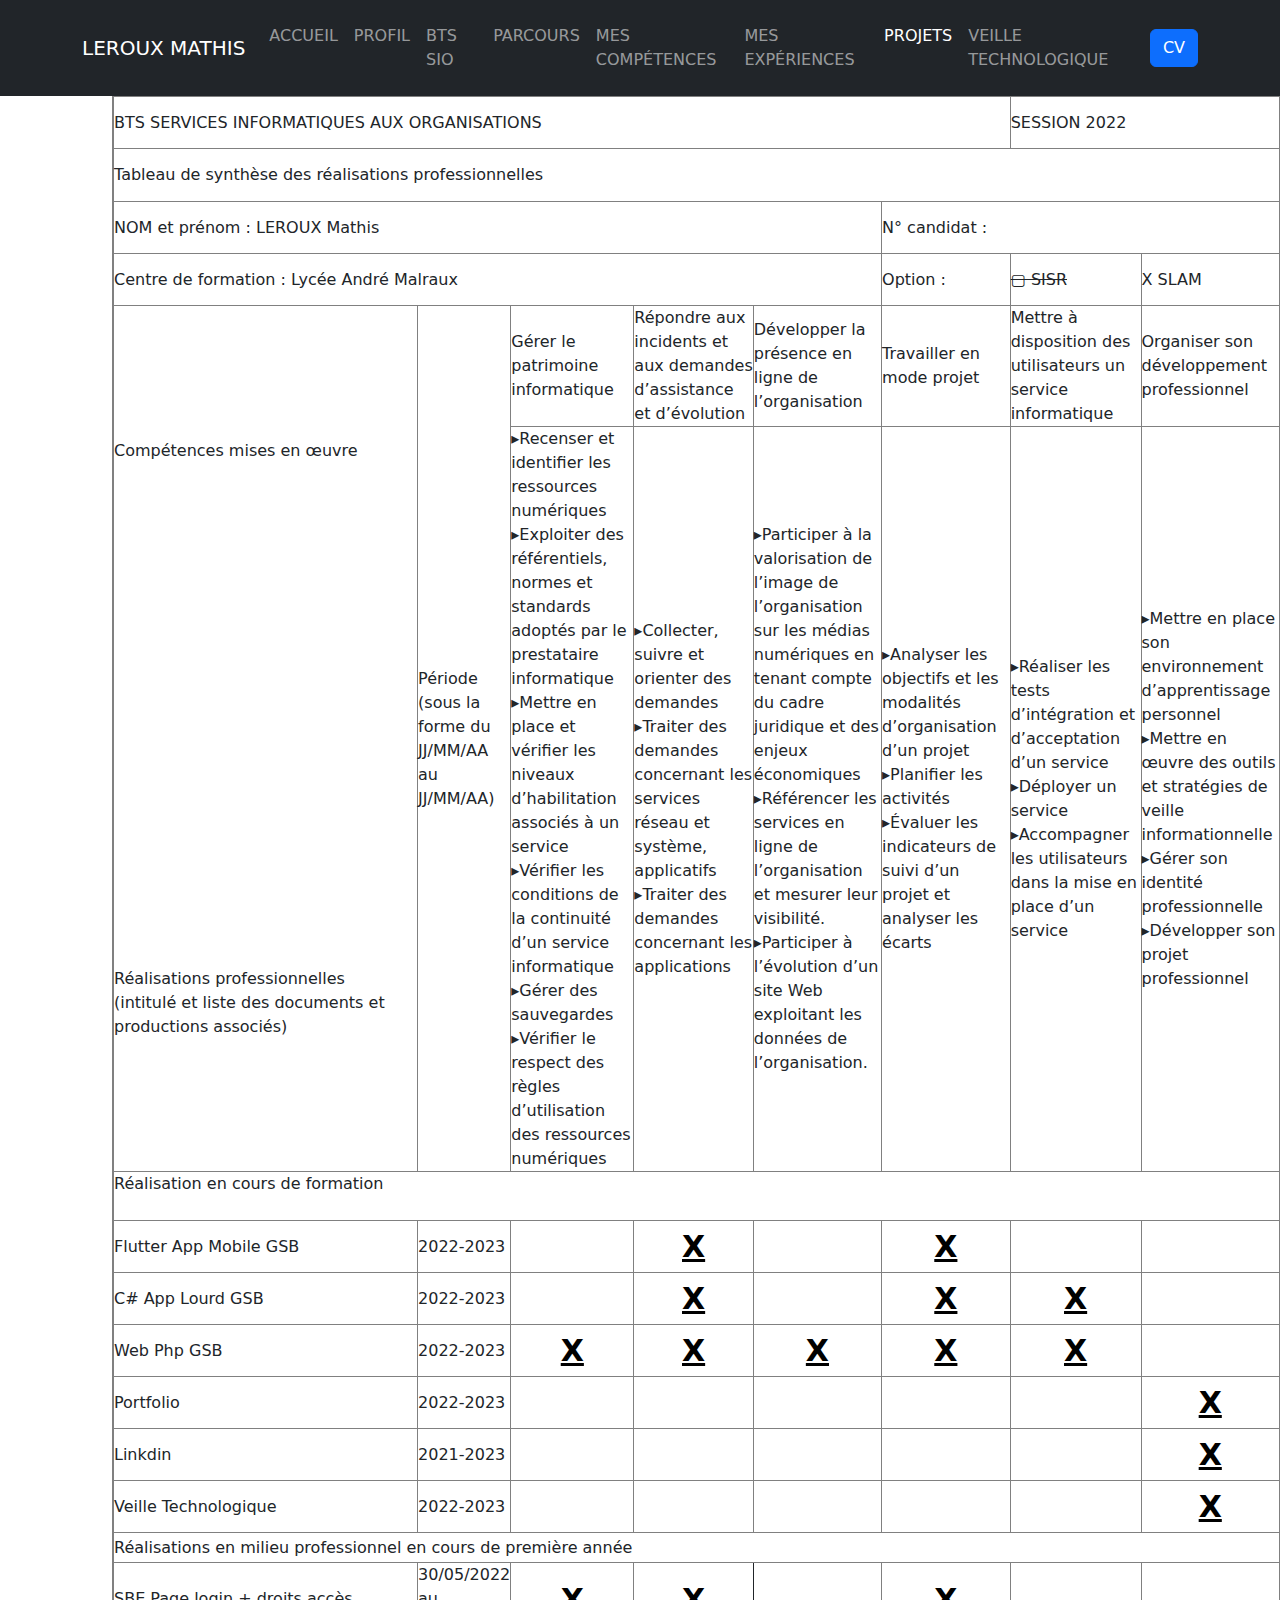
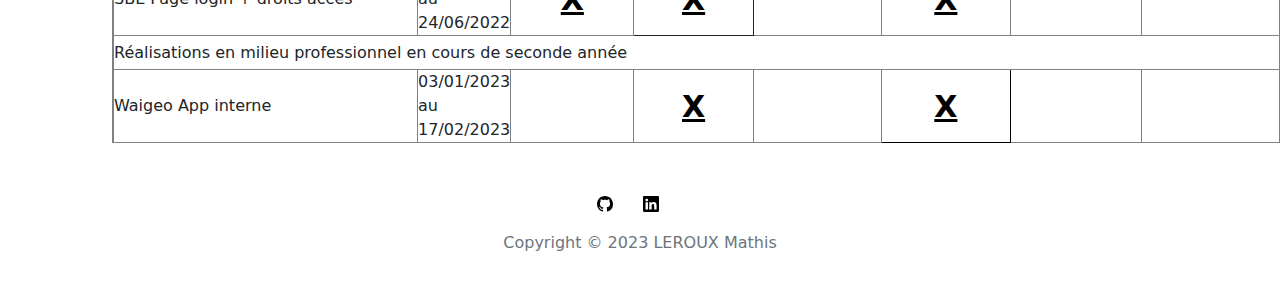
==== tableau.html @ 8e81bbc8 "up" ====
<!DOCTYPE html>
<html lang="en">

<head>
    <meta charset="utf-8">
    <meta name="viewport" content="width=device-width, initial-scale=1.0, shrink-to-fit=no">
    <title>PortfolioMathis</title>
    <link rel="stylesheet" href="assets/bootstrap/css/bootstrap.min.css">
    <link rel="stylesheet" href="https://fonts.googleapis.com/css?family=Actor">
    <link rel="stylesheet" href="https://fonts.googleapis.com/css?family=Roboto&amp;display=swap">
    <link rel="stylesheet" href="assets/css/Competences-Grid---3-Columns---Hover-Effect-Pop---Icons.css">
    <link rel="stylesheet" href="assets/css/Navbar-Right-Links-Dark-icons.css">
    <link rel="stylesheet" href="assets/css/Profile-Card.css">
    <link rel="stylesheet" href="assets/css/timeline_12073_SaraSantos-1.css">
    <link rel="stylesheet" href="assets/css/timeline_12073_SaraSantos.css">
</head>

<body>
    <nav class="navbar navbar-dark navbar-expand-md bg-dark py-3">
        <div class="container"><a class="navbar-brand d-flex align-items-center" href="#"><span>LEROUX MATHIS</span></a><button data-bs-toggle="collapse" class="navbar-toggler" data-bs-target="#navcol-5"><span class="visually-hidden">Toggle navigation</span><span class="navbar-toggler-icon"></span></button>
            <div class="collapse navbar-collapse" id="navcol-5">
                <ul class="navbar-nav ms-auto">
                    <li class="nav-item"><a class="nav-link" href="index.html">ACCUEIL</a></li>
                    <li class="nav-item"><a class="nav-link" href="profil.html">PROFIL</a></li>
                    <li class="nav-item"><a class="nav-link" href="btssio.html">BTS SIO</a></li>
                    <li class="nav-item"><a class="nav-link" href="parcours.html">PARCOURS</a></li>
                    <li class="nav-item"><a class="nav-link" href="competences.html">MES COMPÉTENCES</a></li>
                    <li class="nav-item"><a class="nav-link" href="experiences.html">MES EXPÉRIENCES</a></li>
                    <li class="nav-item"><a class="nav-link active" href="projet.html">PROJETS</a></li>
                    <li class="nav-item"><a class="nav-link" href="veilleTechn.html">VEILLE TECHNOLOGIQUE</a></li>
                </ul><a class="btn btn-primary ms-md-2" role="button" href="cvMathisLeroux.pdf">CV</a>
            </div>
        </div>
    </nav>
    <div class="ritz grid-container" dir="ltr" style="margin-left: 112px;">
        <table class="waffle" cellspacing="0" cellpadding="0">
            <thead>
                <tr>
                    <th class="row-header freezebar-origin-ltr"></th>
                    <th id="1086245762C0" style="width: 563px;" class="column-headers-background"></th>
                    <th id="1086245762C1" style="width: 86px;" class="column-headers-background"></th>
                    <th id="1086245762C2" style="width: 148px;" class="column-headers-background"></th>
                    <th id="1086245762C3" style="width: 148px;" class="column-headers-background"></th>
                    <th id="1086245762C4" style="width: 148px;" class="column-headers-background"></th>
                    <th id="1086245762C5" style="width: 148px;" class="column-headers-background"></th>
                    <th id="1086245762C6" style="width: 148px;" class="column-headers-background"></th>
                    <th id="1086245762C7" style="width: 148px;" class="column-headers-background"></th>
                </tr>
            </thead>
            <tbody style="border-width: 1px;border-style: solid;">
                <tr style="height: 52px;">
                    <td id="1086245762R0" style="height: 52px;" class="row-headers-background"></td>
                    <td class="s0" colspan="6" style="border-width: 1px;border-style: solid;">BTS SERVICES INFORMATIQUES AUX ORGANISATIONS</td>
                    <td class="s0" colspan="2" style="border-width: 1px;border-style: solid;">SESSION 2022</td>
                </tr>
                <tr style="height: 53px;">
                    <td id="1086245762R1" style="height: 53px;" class="row-headers-background"></td>
                    <td class="s1" colspan="8" style="border-width: 1px;border-style: solid;">Tableau de synthèse des réalisations professionnelles </td>
                </tr>
                <tr style="height: 52px;">
                    <td id="1086245762R2" style="height: 52px;" class="row-headers-background"></td>
                    <td class="s2" dir="ltr" colspan="5" style="border-width: 1px;border-style: solid;">NOM et prénom : LEROUX Mathis</td>
                    <td class="s2" colspan="3" style="border-width: 1px;border-style: solid;">N° candidat : </td>
                </tr>
                <tr style="height: 52px;">
                    <td id="1086245762R3" style="height: 52px;" class="row-headers-background"></td>
                    <td class="s3" dir="ltr" colspan="5" style="border-width: 1px;border-style: solid;">Centre de formation : Lycée André Malraux</td>
                    <td class="s4" style="border-width: 1px;border-style: solid;">Option :</td>
                    <td class="s5" dir="ltr" style="border-width: 1px;border-style: solid;text-decoration: line-through;">▢ SISR</td>
                    <td class="s6" dir="ltr" style="border-width: 1px;border-style: solid;">X SLAM</td>
                </tr>
                <tr style="height: 119px;">
                    <td id="1086245762R4" style="height: 119px;" class="row-headers-background"></td>
                    <td class="s7" rowspan="2" style="border-width: 1px;border-style: solid;">Compétences mises en œuvre<br><br><br><br><br><br><br><br><br><br><br><br><br><br><br><br><br><br><br><br><br><br>Réalisations professionnelles<br>(intitulé et liste des documents et productions associés)</td>
                    <td class="s8" rowspan="2" style="border-width: 1px;border-style: solid;">Période (sous la forme du JJ/MM/AA au JJ/MM/AA)</td>
                    <td class="s9" style="border-width: 1px;border-style: solid;">Gérer le patrimoine informatique</td>
                    <td class="s9" style="border-width: 1px;border-style: solid;">Répondre aux incidents et aux demandes d’assistance et d’évolution</td>
                    <td class="s9" style="border-width: 1px;border-style: solid;">Développer la présence en ligne de l’organisation</td>
                    <td class="s9" style="border-width: 1px;border-style: solid;">Travailler en mode projet</td>
                    <td class="s9" style="border-width: 1px;border-style: solid;">Mettre à disposition des utilisateurs un service informatique</td>
                    <td class="s10" style="border-width: 1px;border-style: solid;">Organiser son développement professionnel</td>
                </tr>
                <tr style="height: 432px;">
                    <td id="1086245762R5" style="height: 432px;" class="row-headers-background"></td>
                    <td class="s11" style="border-width: 1px;border-style: solid;">▸Recenser et identifier les ressources numériques <br>▸Exploiter des référentiels, normes et standards adoptés par le prestataire informatique<br>▸Mettre en place et vérifier les niveaux d’habilitation associés à un service<br>▸Vérifier les conditions de la continuité d’un service informatique<br>▸Gérer des sauvegardes<br>▸Vérifier le respect des règles d’utilisation des ressources numériques</td>
                    <td class="s11" style="border-width: 1px;border-style: solid;">▸Collecter, suivre et orienter des demandes <br>▸Traiter des demandes concernant les services réseau et système, applicatifs<br>▸Traiter des demandes concernant les applications</td>
                    <td class="s11" style="border-width: 1px;border-style: solid;">▸Participer à la valorisation de l’image de l’organisation sur les médias numériques en tenant compte du cadre juridique et des enjeux économiques<br>▸Référencer les services en ligne de l’organisation et mesurer leur visibilité.<br>▸Participer à l’évolution d’un site Web exploitant les données de l’organisation.</td>
                    <td class="s11" style="border-width: 1px;border-style: solid;">▸Analyser les objectifs et les modalités d’organisation d’un projet<br>▸Planifier les activités<br>▸Évaluer les indicateurs de suivi d’un projet et analyser les écarts</td>
                    <td class="s11" style="border-width: 1px;border-style: solid;">▸Réaliser les tests d’intégration et d’acceptation d’un service<br>▸Déployer un service<br>▸Accompagner les utilisateurs dans la mise en place d’un service</td>
                    <td class="s12" style="border-width: 1px;border-style: solid;">▸Mettre en place son environnement d’apprentissage personnel<br>▸Mettre en œuvre des outils et stratégies de veille informationnelle<br>▸Gérer son identité professionnelle<br>▸Développer son projet professionnel</td>
                </tr>
                <tr style="height: 39px;">
                    <td id="1086245762R6" style="height: 39px;" class="row-headers-background"></td>
                    <td class="s13" colspan="8" style="border-width: 1px;border-style: solid;">Réalisation en cours de formation<br><br></td>
                </tr>
                <tr style="height: 52px;">
                    <td id="1086245762R7" style="height: 52px;" class="row-headers-background"></td>
                    <td class="s14" dir="ltr" style="border-width: 1px;border-style: solid;">Flutter App Mobile GSB</td>
                    <td class="s15" dir="ltr" style="border-width: 1px;border-style: solid;">2022-2023</td>
                    <td class="s16" style="border-width: 1px;border-style: solid;"></td>
                    <td class="s17" dir="ltr" style="text-align: center;font-weight: bold;font-size: 30px;border-width: 1px;border-style: solid;"><a href="https://trello.com/b/tzz0GpuG/suivi-gsb" style="border-color: var(--bs-black);color: var(--bs-black);">X</a></td>
                    <td class="s18" style="border-width: 1px;border-style: solid;"></td>
                    <td class="s17" dir="ltr" style="font-size: 30px;text-align: center;font-weight: bold;border-width: 1px;border-style: solid;"><a href="https://trello.com/b/tzz0GpuG/suivi-gsb" style="border-color: var(--bs-black);color: var(--bs-black);">X</a></td>
                    <td class="s17" dir="ltr" style="font-size: 30px;text-align: center;font-weight: bold;border-width: 1px;border-style: solid;"></td>
                    <td class="s19" style="border-width: 1px;border-style: solid;"></td>
                </tr>
                <tr style="height: 52px;border-width: 1px;border-style: solid;">
                    <td id="1086245762R8" style="height: 52px;border-width: 1px;border-style: solid;" class="row-headers-background"></td>
                    <td class="s14" dir="ltr" style="border-width: 1px;border-style: solid;">C# App Lourd GSB</td>
                    <td class="s15" dir="ltr" style="border-width: 1px;border-style: solid;">2022-2023</td>
                    <td class="s18" style="border-width: 1px;border-style: solid;"></td>
                    <td class="s17" dir="ltr" style="font-size: 30px;text-align: center;font-weight: bold;border-width: 1px;border-style: solid;"><a href="https://trello.com/b/tzz0GpuG/suivi-gsb" style="border-color: var(--bs-black);color: var(--bs-black);">X</a></td>
                    <td class="s18" style="border-width: 1px;border-style: solid;"></td>
                    <td class="s17" dir="ltr" style="font-size: 30px;text-align: center;font-weight: bold;border-width: 1px;border-style: solid;"><a href="https://trello.com/b/tzz0GpuG/suivi-gsb" style="border-color: var(--bs-black);color: var(--bs-black);">X</a></td>
                    <td class="s17" dir="ltr" style="font-size: 30px;text-align: center;font-weight: bold;border-width: 1px;border-style: solid;"><a href="#" style="border-color: var(--bs-black);color: var(--bs-black);">X</a></td>
                    <td class="s19" style="border-width: 1px;border-style: solid;"></td>
                </tr>
                <tr style="height: 52px;border-width: 1px;border-style: solid;">
                    <td id="1086245762R9" style="height: 52px;border-width: 1px;border-style: solid;" class="row-headers-background"></td>
                    <td class="s14" dir="ltr" style="border-width: 1px;border-style: solid;">Web Php GSB</td>
                    <td class="s15" dir="ltr" style="border-width: 1px;border-style: solid;">2022-2023</td>
                    <td class="s20" dir="ltr" style="text-align: center;font-weight: bold;font-size: 30px;border-width: 1px;border-style: solid;"><a href="phpWebGsb.html" style="border-color: var(--bs-black);color: var(--bs-black);">X</a></td>
                    <td class="s17" dir="ltr" style="font-size: 30px;text-align: center;font-weight: bold;border-width: 1px;border-style: solid;"><a href="#" style="border-color: var(--bs-black);color: var(--bs-black);">X</a></td>
                    <td class="s17" dir="ltr" style="font-size: 30px;text-align: center;font-weight: bold;border-width: 1px;border-style: solid;"><a href="#" style="border-color: var(--bs-black);color: var(--bs-black);">X</a></td>
                    <td class="s17" dir="ltr" style="font-size: 30px;text-align: center;font-weight: bold;border-width: 1px;border-style: solid;"><a href="#" style="border-color: var(--bs-black);color: var(--bs-black);">X</a></td>
                    <td class="s17" dir="ltr" style="font-size: 30px;text-align: center;font-weight: bold;border-width: 1px;border-style: solid;"><a href="#" style="border-color: var(--bs-black);color: var(--bs-black);">X</a></td>
                    <td class="s19" style="border-width: 1px;border-style: solid;"></td>
                </tr>
                <tr style="height: 52px;border-width: 1px;border-style: solid;">
                    <td id="1086245762R10" style="height: 52px;border-width: 1px;border-style: solid;" class="row-headers-background"></td>
                    <td class="s14" dir="ltr" style="border-width: 1px;border-style: solid;">Portfolio</td>
                    <td class="s15" dir="ltr" style="border-width: 1px;border-style: solid;">2022-2023</td>
                    <td class="s18" style="border-width: 1px;border-style: solid;"></td>
                    <td class="s18" dir="ltr" style="border-width: 1px;border-style: solid;"></td>
                    <td class="s18" style="border-width: 1px;border-style: solid;"></td>
                    <td class="s18" style="border-width: 1px;border-style: solid;"></td>
                    <td class="s18" style="border-width: 1px;border-style: solid;"></td>
                    <td class="s21" dir="ltr" style="font-size: 30px;text-align: center;font-weight: bold;border-width: 1px;border-style: solid;"><a href="#" style="border-color: var(--bs-black);color: var(--bs-black);">X</a></td>
                </tr>
                <tr style="height: 52px;border-width: 1px;border-style: solid;">
                    <td id="1086245762R11" style="height: 52px;border-width: 1px;border-style: solid;" class="row-headers-background"></td>
                    <td class="s14" dir="ltr" style="border-width: 1px;border-style: solid;">Linkdin</td>
                    <td class="s15" dir="ltr" style="border-width: 1px;border-style: solid;">2021-2023</td>
                    <td class="s18" style="border-width: 1px;border-style: solid;"></td>
                    <td class="s18" style="border-width: 1px;border-style: solid;"></td>
                    <td class="s18" style="border-width: 1px;border-style: solid;"></td>
                    <td class="s18" style="border-width: 1px;border-style: solid;"></td>
                    <td class="s18" style="border-width: 1px;border-style: solid;"></td>
                    <td class="s21" dir="ltr" style="font-size: 30px;text-align: center;font-weight: bold;border-width: 1px;border-style: solid;"><a href="https://www.linkedin.com/in/mathis-leroux/" style="border-color: var(--bs-black);color: var(--bs-black);">X</a></td>
                </tr>
                <tr style="height: 52px;border-width: 1px;border-style: solid;">
                    <td id="1086245762R13" style="height: 52px;border-width: 1px;border-style: solid;" class="row-headers-background"></td>
                    <td class="s14" dir="ltr" style="border-width: 1px;border-style: solid;">Veille Technologique</td>
                    <td class="s15" dir="ltr" style="border-width: 1px;border-style: solid;">2022-2023</td>
                    <td class="s18" style="border-width: 1px;border-style: solid;"></td>
                    <td class="s18" style="border-width: 1px;border-style: solid;"></td>
                    <td class="s18" style="border-width: 1px;border-style: solid;"></td>
                    <td class="s18" style="border-width: 1px;border-style: solid;"></td>
                    <td class="s18" style="border-width: 1px;border-style: solid;"></td>
                    <td class="s21" dir="ltr" style="font-size: 30px;text-align: center;font-weight: bold;border-width: 1px;border-style: solid;"><a href="veilleTechn.html" style="border-color: var(--bs-black);color: var(--bs-black);">X</a></td>
                </tr>
                <tr style="height: 30px;border-width: 1px;border-style: solid;">
                    <td id="1086245762R17" style="height: 30px;border-width: 1px;border-style: solid;" class="row-headers-background"></td>
                    <td class="s22" colspan="8" style="border-width: 1px;border-style: solid;">Réalisations en milieu professionnel en cours de première année</td>
                </tr>
                <tr style="height: 52px;border-width: 1px;border-style: solid;">
                    <td id="1086245762R18" style="height: 52px;border-width: 1px;border-style: solid;" class="row-headers-background"></td>
                    <td class="s14" dir="ltr" style="border-width: 1px;border-style: solid;">SBE Page login + droits accès</td>
                    <td class="s23" dir="ltr" style="border-width: 1px;border-style: solid;">30/05/2022<br>au<br>24/06/2022</td>
                    <td class="s17" dir="ltr" style="font-size: 30px;text-align: center;font-weight: bold;border-width: 1px;border-style: solid;"><a href="reactSbe.html" style="border-color: var(--bs-black);color: var(--bs-black);">X</a></td>
                    <td class="s17" dir="ltr" style="font-size: 30px;text-align: center;font-weight: bold;border: 1px solid rgb(33,37,41);"><a href="#" style="border-color: var(--bs-black);color: var(--bs-black);">X</a></td>
                    <td class="s18"></td>
                    <td class="s17" dir="ltr" style="font-size: 30px;text-align: center;font-weight: bold;border-width: 1px;border-style: solid;"><a href="#" style="border-color: var(--bs-black);color: var(--bs-black);">X</a></td>
                    <td class="s18" style="border-width: 1px;border-style: solid;"></td>
                    <td class="s19" style="border-width: 1px;border-style: solid;"></td>
                </tr>
                <tr style="height: 34px;border-width: 1px;border-style: solid;">
                    <td id="1086245762R26" style="height: 34px;border-width: 1px;border-style: solid;" class="row-headers-background"></td>
                    <td class="s22" colspan="8" style="border-width: 1px;border-style: solid;">Réalisations en milieu professionnel en cours de seconde année</td>
                </tr>
                <tr style="height: 52px;border-width: 1px;border-style: solid;">
                    <td id="1086245762R27" style="height: 52px;border-width: 1px;border-style: solid;" class="row-headers-background"></td>
                    <td class="s14" dir="ltr" style="border-width: 1px;border-style: solid;">Waigeo App interne</td>
                    <td class="s23" dir="ltr" style="border-width: 1px;border-style: solid;">03/01/2023<br>au<br>17/02/2023</td>
                    <td class="s18" style="border-width: 1px;border-style: solid;"></td>
                    <td class="s17" dir="ltr" style="font-size: 30px;text-align: center;font-weight: bold;border-width: 1px;border-style: solid;"><a href="#" style="border-color: var(--bs-black);color: var(--bs-black);">X</a></td>
                    <td class="s18" style="border-width: 1px;border-style: solid;"></td>
                    <td class="s17" dir="ltr" style="font-size: 30px;text-align: center;font-weight: bold;border: 1px solid var(--bs-black);"><a href="#" style="border-color: var(--bs-black);color: var(--bs-black);">X</a></td>
                    <td class="s18" style="border-width: 1px;border-style: solid;"></td>
                    <td class="s19" style="border-width: 1px;border-style: solid;"></td>
                </tr>
            </tbody>
        </table>
    </div>
    <footer class="text-center" style="border-width: 0px;border-top-style: solid;">
        <div class="container text-muted py-4 py-lg-5">
            <ul class="list-inline">
                <li class="list-inline-item me-4"><a href="https://github.com/LerouxMathis"><svg xmlns="http://www.w3.org/2000/svg" width="1em" height="1em" fill="currentColor" viewBox="0 0 16 16" class="bi bi-github" style="color: rgb(0,0,0);">
                            <path d="M8 0C3.58 0 0 3.58 0 8c0 3.54 2.29 6.53 5.47 7.59.4.07.55-.17.55-.38 0-.19-.01-.82-.01-1.49-2.01.37-2.53-.49-2.69-.94-.09-.23-.48-.94-.82-1.13-.28-.15-.68-.52-.01-.53.63-.01 1.08.58 1.23.82.72 1.21 1.87.87 2.33.66.07-.52.28-.87.51-1.07-1.78-.2-3.64-.89-3.64-3.95 0-.87.31-1.59.82-2.15-.08-.2-.36-1.02.08-2.12 0 0 .67-.21 2.2.82.64-.18 1.32-.27 2-.27.68 0 1.36.09 2 .27 1.53-1.04 2.2-.82 2.2-.82.44 1.1.16 1.92.08 2.12.51.56.82 1.27.82 2.15 0 3.07-1.87 3.75-3.65 3.95.29.25.54.73.54 1.48 0 1.07-.01 1.93-.01 2.2 0 .21.15.46.55.38A8.012 8.012 0 0 0 16 8c0-4.42-3.58-8-8-8z"></path>
                        </svg></a></li>
                <li class="list-inline-item me-4"><a href="https://www.linkedin.com/in/mathis-leroux/"><svg xmlns="http://www.w3.org/2000/svg" width="1em" height="1em" fill="currentColor" viewBox="0 0 16 16" class="bi bi-linkedin" href="https://github.com/LerouxMathis" style="color: rgb(0,0,0);">
                            <path d="M0 1.146C0 .513.526 0 1.175 0h13.65C15.474 0 16 .513 16 1.146v13.708c0 .633-.526 1.146-1.175 1.146H1.175C.526 16 0 15.487 0 14.854V1.146zm4.943 12.248V6.169H2.542v7.225h2.401zm-1.2-8.212c.837 0 1.358-.554 1.358-1.248-.015-.709-.52-1.248-1.342-1.248-.822 0-1.359.54-1.359 1.248 0 .694.521 1.248 1.327 1.248h.016zm4.908 8.212V9.359c0-.216.016-.432.08-.586.173-.431.568-.878 1.232-.878.869 0 1.216.662 1.216 1.634v3.865h2.401V9.25c0-2.22-1.184-3.252-2.764-3.252-1.274 0-1.845.7-2.165 1.193v.025h-.016a5.54 5.54 0 0 1 .016-.025V6.169h-2.4c.03.678 0 7.225 0 7.225h2.4z"></path>
                        </svg></a></li>
            </ul>
            <p class="mb-0">Copyright © 2023 LEROUX Mathis</p>
        </div>
    </footer>
    <script src="assets/bootstrap/js/bootstrap.min.js"></script>
</body>

</html>
---- assets/css/Competences-Grid---3-Columns---Hover-Effect-Pop---Icons.css ----
.competencesicons {
  font-size: 30px;
  margin-top: 30px;
}

.competencestitles {
  font-size: 27px;
  margin-top: 10px;
  margin-bottom: 20px;
}

.squareicons {
  font-size: 13px;
  margin-bottom: 20px;
  margin-top: 20px;
}

.competencesparagraph {
  font-size: 13px;
  max-width: 280px;
  margin: auto;
}

.competencesboxes {
  border: 1px solid gray;
  transition: 0.5s;
}

.competencesboxes:hover {
  border-top-left-radius: 10px;
  border-bottom-left-radius: 10px;
  animation-name: example;
  animation-duration: 0.25s;
  border-left: 8px solid #5a5d60;
  box-shadow: 0 14px 28px rgba(0,0,0,0.25), 0 10px 10px rgba(0,0,0,0.22);
}

@media (max-width: 991px) {
  .competencestitles {
    font-size: 20px;
  }
}
---- assets/css/Navbar-Right-Links-Dark-icons.css ----
.bs-icon {
  --bs-icon-size: .75rem;
  display: flex;
  flex-shrink: 0;
  justify-content: center;
  align-items: center;
  font-size: var(--bs-icon-size);
  width: calc(var(--bs-icon-size) * 2);
  height: calc(var(--bs-icon-size) * 2);
  color: var(--bs-primary);
}

.bs-icon-xs {
  --bs-icon-size: 1rem;
  width: calc(var(--bs-icon-size) * 1.5);
  height: calc(var(--bs-icon-size) * 1.5);
}

.bs-icon-sm {
  --bs-icon-size: 1rem;
}

.bs-icon-md {
  --bs-icon-size: 1.5rem;
}

.bs-icon-lg {
  --bs-icon-size: 2rem;
}

.bs-icon-xl {
  --bs-icon-size: 2.5rem;
}

.bs-icon.bs-icon-primary {
  color: var(--bs-white);
  background: var(--bs-primary);
}

.bs-icon.bs-icon-primary-light {
  color: var(--bs-primary);
  background: rgba(var(--bs-primary-rgb), .2);
}

.bs-icon.bs-icon-semi-white {
  color: var(--bs-primary);
  background: rgba(255, 255, 255, .5);
}

.bs-icon.bs-icon-rounded {
  border-radius: .5rem;
}

.bs-icon.bs-icon-circle {
  border-radius: 50%;
}

h1 {
}

#home {
}

body {
}

#image {
  background: url("../../assets/img/fond.jpg") center / cover no-repeat;
}

#moi {
  color: rgb(225,225,225);
  text-align: left;
  font-family: Roboto, sans-serif;
  padding: 0px 0px 0px;
  margin: 0px;
}

#yo {
  text-align: center;
  color: rgb(225,225,225);
  font-family: Roboto, sans-serif;
  margin: 0px;
  padding: 109px 0px 0px 0px;
}

#entet {
  color: rgb(225,225,225);
  font-family: Roboto, sans-serif;
  text-align: center;
  padding: 60px 0px 20px;
}

.container {
  color: rgb(111,125,139);
}

#profil {
  background: #040404;
  color: rgb(225,225,225);
}

#comble {
  background: #000000;
  height: 551px;
}

.row {
  color: rgb(225,225,225);
  background: #080808;
  font-family: Roboto, sans-serif;
  margin-top: 53px;
}
---- assets/css/Profile-Card.css ----
.profile-back {
  background-color: #9b1f1f;
  height: 150px;
  margin-bottom: -75px;
}

.profile-pic {
  width: 219px;
  height: 254px;
  margin-bottom: 10px;
}

.profile-card {
  text-align: center;
  margin-bottom: 15px;
  border: 1px solid rgb(225,225,225) ;
}

.profile-name {
  background-color: #9b1f1f;
  color: #fff;
  font-family: 'Actor', sans-serif;
  font-size: 16px;
  font-weight: bold;
  padding: 5px 0;
  border-radius: 100px;
  max-width: 300px;
  margin: 0 auto 10px auto;
}

.profile-card .social-list {
  list-style: none;
  padding: 0;
  margin-bottom: 20px;
}

.profile-card .social-list li {
  display: inline;
  margin: 0 5px;
  /*background-color: #9b1f1f;*/
  /*color: #fff;*/
  /*padding: 10px;*/
  /*border-radius: 100%;*/
}

.profile-bio {
  margin-bottom: 10px;
  padding: 10px;
}

.profile-card .social-list li i {
  background-color: #9b1f1f;
  color: #fff;
  padding: 10px 11px;
  border-radius: 100%;
}
---- assets/css/timeline_12073_SaraSantos-1.css ----
.time-body {
  background-color: #474e5d;
  font-family: Helvetica, sans-serif;
}

.timeline {
  position: relative;
  max-width: 1200px;
  margin: 0 auto;
}

.time-container {
  padding: 10px 40px;
  position: relative;
  background-color: inherit;
  width: 50%;
}

.left {
  left: 0px;
}

.left::after {
  content: " ";
  height: 0;
  position: absolute;
  top: 22px;
  width: 0;
  z-index: 1;
  right: 30px;
  border: medium solid white;
  border-width: 10px 0 10px 10px;
  border-color: transparent transparent transparent white;
}

.time-content {
  padding: 20px 30px;
  background-color: white;
  position: relative;
  border-radius: 6px;
}

.right {
  left: 50%;
}

.timeline::after {
  content: '';
  position: absolute;
  width: 6px;
  background-color: white;
  top: 0;
  bottom: 0;
  left: 50%;
  margin-left: -3px;
}

.time-container::after {
  content: '';
  position: absolute;
  width: 25px;
  height: 25px;
  right: -13px;
  background-color: white;
  border: 4px solid #FF9F55;
  top: 15px;
  border-radius: 50%;
  z-index: 1;
}

.right::after {
  left: -13px;
}

.right::before {
  content: " ";
  height: 0;
  position: absolute;
  top: 22px;
  width: 0;
  z-index: 1;
  left: 30px;
  border: medium solid white;
  border-width: 10px 10px 10px 0;
  border-color: transparent white transparent transparent;
}

.left::before {
  content: " ";
  height: 0;
  position: absolute;
  top: 22px;
  width: 0;
  z-index: 1;
  right: 30px;
  border: medium solid white;
  border-width: 10px 0 10px 10px;
  border-color: transparent transparent transparent white;
}

@media screen and (max-width: 600px) {
  .timeline::after {
    left: 31px;
  }
}

@media screen and (max-width: 600px) {
  .time-container {
    width: 100%;
    padding-left: 70px;
    padding-right: 25px;
  }
}

@media screen and (max-width: 600px) {
  .time-container::before {
    left: 60px;
    border: medium solid white;
    border-width: 10px 10px 10px 0;
    border-color: transparent white transparent transparent;
  }
}

@media screen and (max-width: 600px) {
  .left::after, .right::after {
    left: 18px;
  }
}

@media screen and (max-width: 600px) {
  .right {
    left: 0%;
  }
}
---- assets/css/timeline_12073_SaraSantos.css ----
.time-body {
  border-color: rgb(245,245,245);
  background: rgba(27,27,27,0);
}

.timeline {
  position: relative;
  padding: 20px;
  padding-bottom: 40px;
}

.time-container {
  padding: 10px 40px;
  position: relative;
  background-color: inherit;
  width: 50%;
}

.left {
  left: 0px;
}

.left::after {
  content: " ";
  height: 0;
  position: absolute;
  top: 22px;
  width: 0;
  z-index: 1;
  right: 30px;
  border: medium solid white;
  border-width: 10px 0 10px 10px;
  border-color: transparent transparent transparent white;
}

.time-content {
  padding: 20px 30px;
  background-color: white;
  position: relative;
  border-radius: 6px;
}

.right {
  left: 50%;
}

.time-container::after {
  content: '';
  position: absolute;
  width: 25px;
  height: 25px;
  right: -13px;
  background-color: white;
  border: 4px solid #FF9F55;
  top: 15px;
  border-radius: 50%;
  z-index: 1;
}

.right::after {
  left: -13px;
}

.right::before {
  content: " ";
  height: 0;
  position: absolute;
  top: 22px;
  width: 0;
  z-index: 1;
  left: 30px;
  border: medium solid white;
  border-width: 10px 10px 10px 0;
  border-color: transparent white transparent transparent;
}

.left::before {
  content: " ";
  height: 0;
  position: absolute;
  top: 22px;
  width: 0;
  z-index: 1;
  right: 30px;
  border: medium solid white;
  border-width: 10px 0 10px 10px;
  border-color: transparent transparent transparent white;
}

@media screen and (max-width: 600px) {
  .timeline::after {
    left: 31px;
  }
}

@media screen and (max-width: 600px) {
  .time-container {
    width: 100%;
    padding-left: 70px;
    padding-right: 25px;
  }
}

@media screen and (max-width: 600px) {
  .time-container::before {
    left: 60px;
    border: medium solid white;
    border-width: 10px 10px 10px 0;
    border-color: transparent white transparent transparent;
  }
}

@media screen and (max-width: 600px) {
  .left::after, .right::after {
    left: 18px;
  }
}

@media screen and (max-width: 600px) {
  .right {
    left: 0%;
  }
}
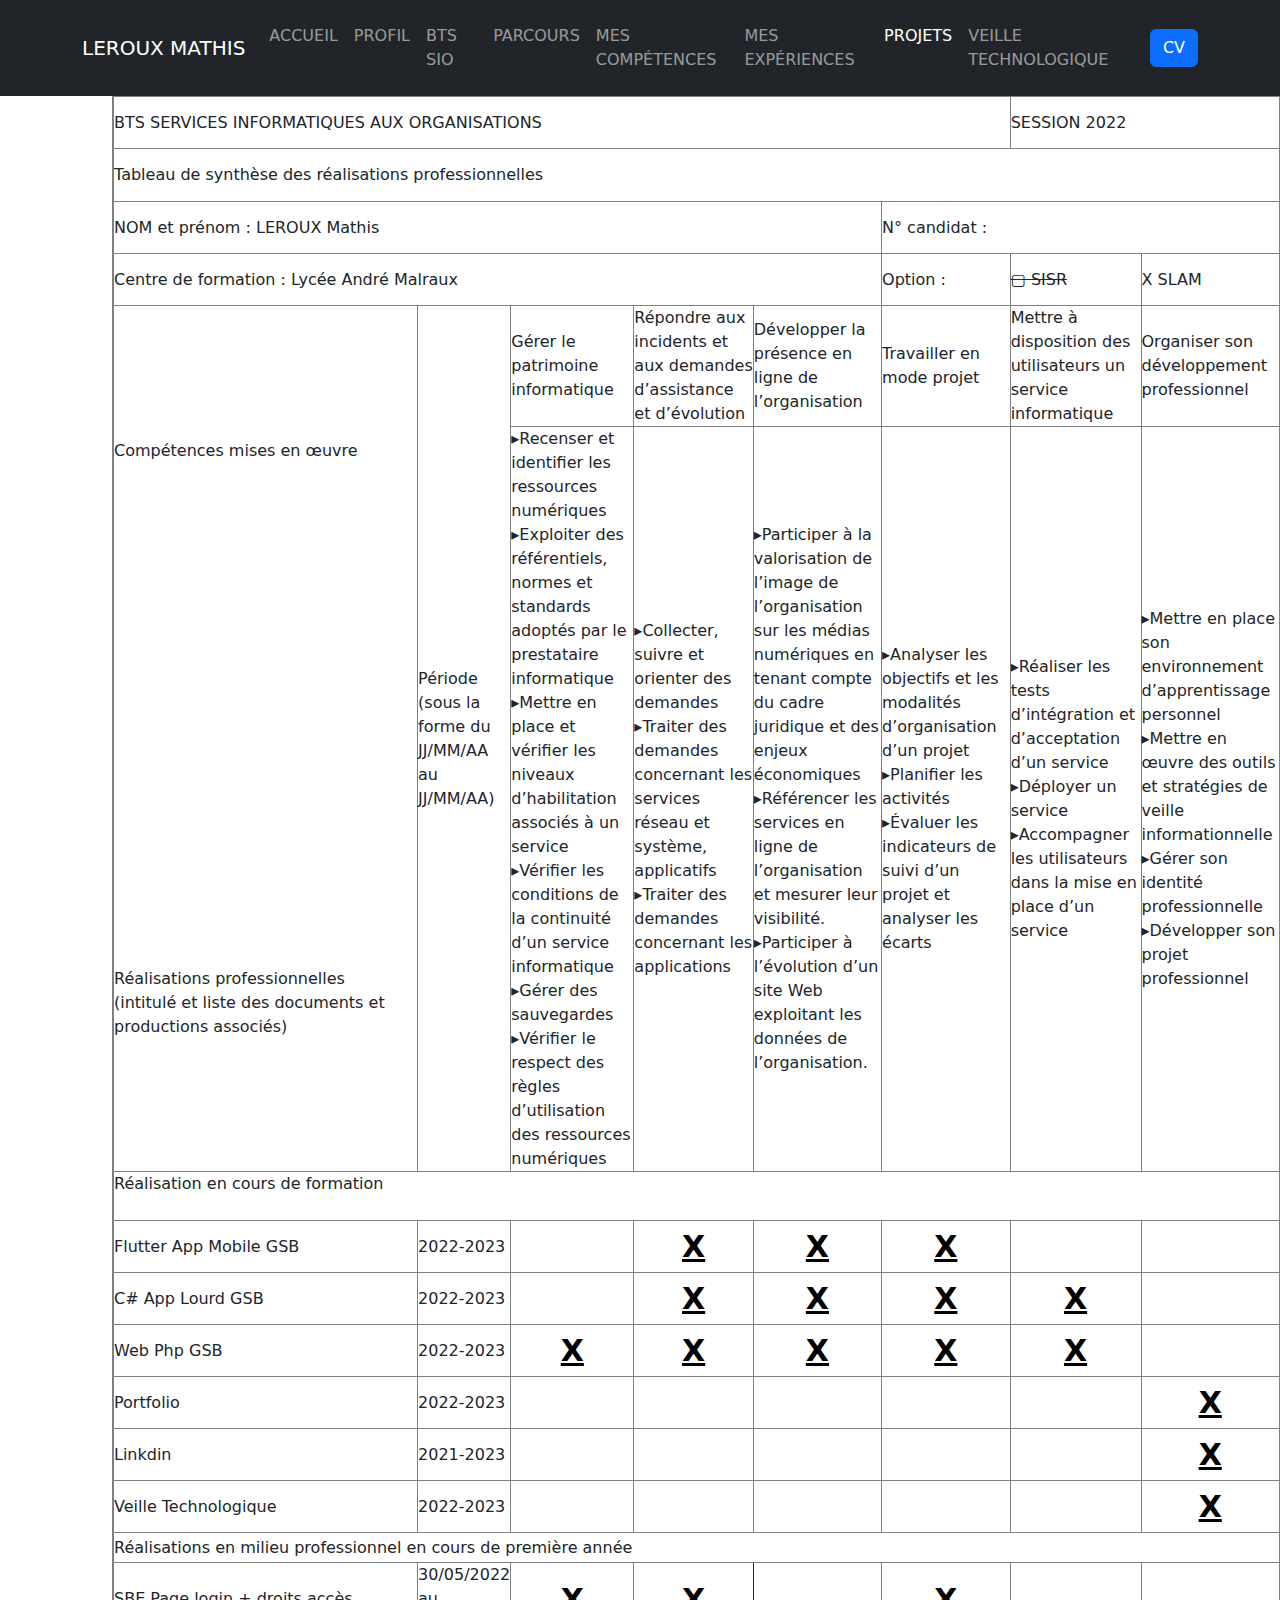
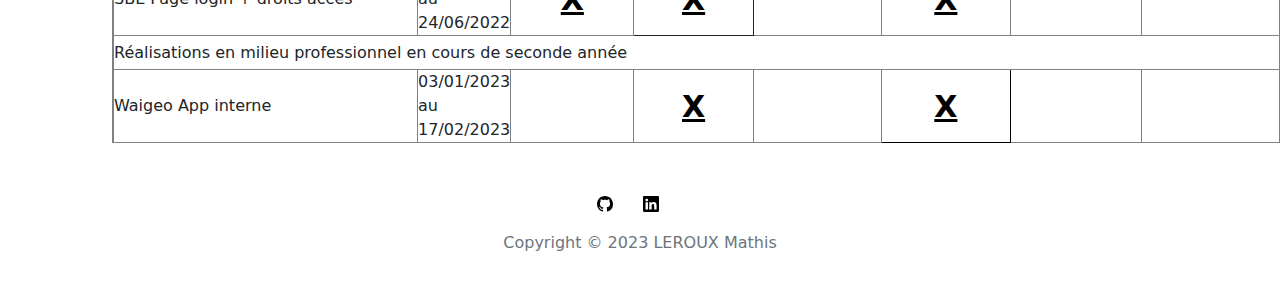
==== commit 097d8d05: "update" ====
--- a/tableau.html
+++ b/tableau.html
@@ -99,7 +99,7 @@
                     <td class="s15" dir="ltr" style="border-width: 1px;border-style: solid;">2022-2023</td>
                     <td class="s16" style="border-width: 1px;border-style: solid;"></td>
                     <td class="s17" dir="ltr" style="text-align: center;font-weight: bold;font-size: 30px;border-width: 1px;border-style: solid;"><a href="https://trello.com/b/tzz0GpuG/suivi-gsb" style="border-color: var(--bs-black);color: var(--bs-black);">X</a></td>
-                    <td class="s18" style="border-width: 1px;border-style: solid;"></td>
+                    <td class="s18" style="border-width: 1px;border-style: solid;text-align: center;font-size: 30px;font-weight: bold;"><a href="docTechni" style="border-color: var(--bs-black);color: var(--bs-black);text-align: center;">X</a></td>
                     <td class="s17" dir="ltr" style="font-size: 30px;text-align: center;font-weight: bold;border-width: 1px;border-style: solid;"><a href="https://trello.com/b/tzz0GpuG/suivi-gsb" style="border-color: var(--bs-black);color: var(--bs-black);">X</a></td>
                     <td class="s17" dir="ltr" style="font-size: 30px;text-align: center;font-weight: bold;border-width: 1px;border-style: solid;"></td>
                     <td class="s19" style="border-width: 1px;border-style: solid;"></td>
@@ -110,9 +110,9 @@
                     <td class="s15" dir="ltr" style="border-width: 1px;border-style: solid;">2022-2023</td>
                     <td class="s18" style="border-width: 1px;border-style: solid;"></td>
                     <td class="s17" dir="ltr" style="font-size: 30px;text-align: center;font-weight: bold;border-width: 1px;border-style: solid;"><a href="https://trello.com/b/tzz0GpuG/suivi-gsb" style="border-color: var(--bs-black);color: var(--bs-black);">X</a></td>
-                    <td class="s18" style="border-width: 1px;border-style: solid;"></td>
+                    <td class="s18" style="border-width: 1px;border-style: solid;text-align: center;font-weight: bold;font-size: 30px;"><a href="https://github.com/LerouxMathis/gsbLourd/blob/main/Documentation/XML.xml" style="border-color: var(--bs-black);color: var(--bs-black);">X</a></td>
                     <td class="s17" dir="ltr" style="font-size: 30px;text-align: center;font-weight: bold;border-width: 1px;border-style: solid;"><a href="https://trello.com/b/tzz0GpuG/suivi-gsb" style="border-color: var(--bs-black);color: var(--bs-black);">X</a></td>
-                    <td class="s17" dir="ltr" style="font-size: 30px;text-align: center;font-weight: bold;border-width: 1px;border-style: solid;"><a href="#" style="border-color: var(--bs-black);color: var(--bs-black);">X</a></td>
+                    <td class="s17" dir="ltr" style="font-size: 30px;text-align: center;font-weight: bold;border-width: 1px;border-style: solid;"><a href="assets\pdf\GSB_LOURD_DOC_UTILISATEUR.pdf" style="border-color: var(--bs-black);color: var(--bs-black);">X</a></td>
                     <td class="s19" style="border-width: 1px;border-style: solid;"></td>
                 </tr>
                 <tr style="height: 52px;border-width: 1px;border-style: solid;">
@@ -120,10 +120,10 @@
                     <td class="s14" dir="ltr" style="border-width: 1px;border-style: solid;">Web Php GSB</td>
                     <td class="s15" dir="ltr" style="border-width: 1px;border-style: solid;">2022-2023</td>
                     <td class="s20" dir="ltr" style="text-align: center;font-weight: bold;font-size: 30px;border-width: 1px;border-style: solid;"><a href="phpWebGsb.html" style="border-color: var(--bs-black);color: var(--bs-black);">X</a></td>
-                    <td class="s17" dir="ltr" style="font-size: 30px;text-align: center;font-weight: bold;border-width: 1px;border-style: solid;"><a href="#" style="border-color: var(--bs-black);color: var(--bs-black);">X</a></td>
-                    <td class="s17" dir="ltr" style="font-size: 30px;text-align: center;font-weight: bold;border-width: 1px;border-style: solid;"><a href="#" style="border-color: var(--bs-black);color: var(--bs-black);">X</a></td>
-                    <td class="s17" dir="ltr" style="font-size: 30px;text-align: center;font-weight: bold;border-width: 1px;border-style: solid;"><a href="#" style="border-color: var(--bs-black);color: var(--bs-black);">X</a></td>
-                    <td class="s17" dir="ltr" style="font-size: 30px;text-align: center;font-weight: bold;border-width: 1px;border-style: solid;"><a href="#" style="border-color: var(--bs-black);color: var(--bs-black);">X</a></td>
+                    <td class="s17" dir="ltr" style="font-size: 30px;text-align: center;font-weight: bold;border-width: 1px;border-style: solid;"><a href="assets\pdf\extranet\mission2GSBEXTRANET2.pdf" style="border-color: var(--bs-black);color: var(--bs-black);">X</a></td>
+                    <td class="s17" dir="ltr" style="font-size: 30px;text-align: center;font-weight: bold;border-width: 1px;border-style: solid;"><a href="https://github.com/LerouxMathis" style="border-color: var(--bs-black);color: var(--bs-black);">X</a></td>
+                    <td class="s17" dir="ltr" style="font-size: 30px;text-align: center;font-weight: bold;border-width: 1px;border-style: solid;"><a href="assets\pdf\extranet\FichedesuivieExtranet.pdf" style="border-color: var(--bs-black);color: var(--bs-black);">X</a></td>
+                    <td class="s17" dir="ltr" style="font-size: 30px;text-align: center;font-weight: bold;border-width: 1px;border-style: solid;"><a href="assets\pdf\extranet\DocumentationutilisateurExtranet.pdf" style="border-color: var(--bs-black);color: var(--bs-black);">X</a></td>
                     <td class="s19" style="border-width: 1px;border-style: solid;"></td>
                 </tr>
                 <tr style="height: 52px;border-width: 1px;border-style: solid;">
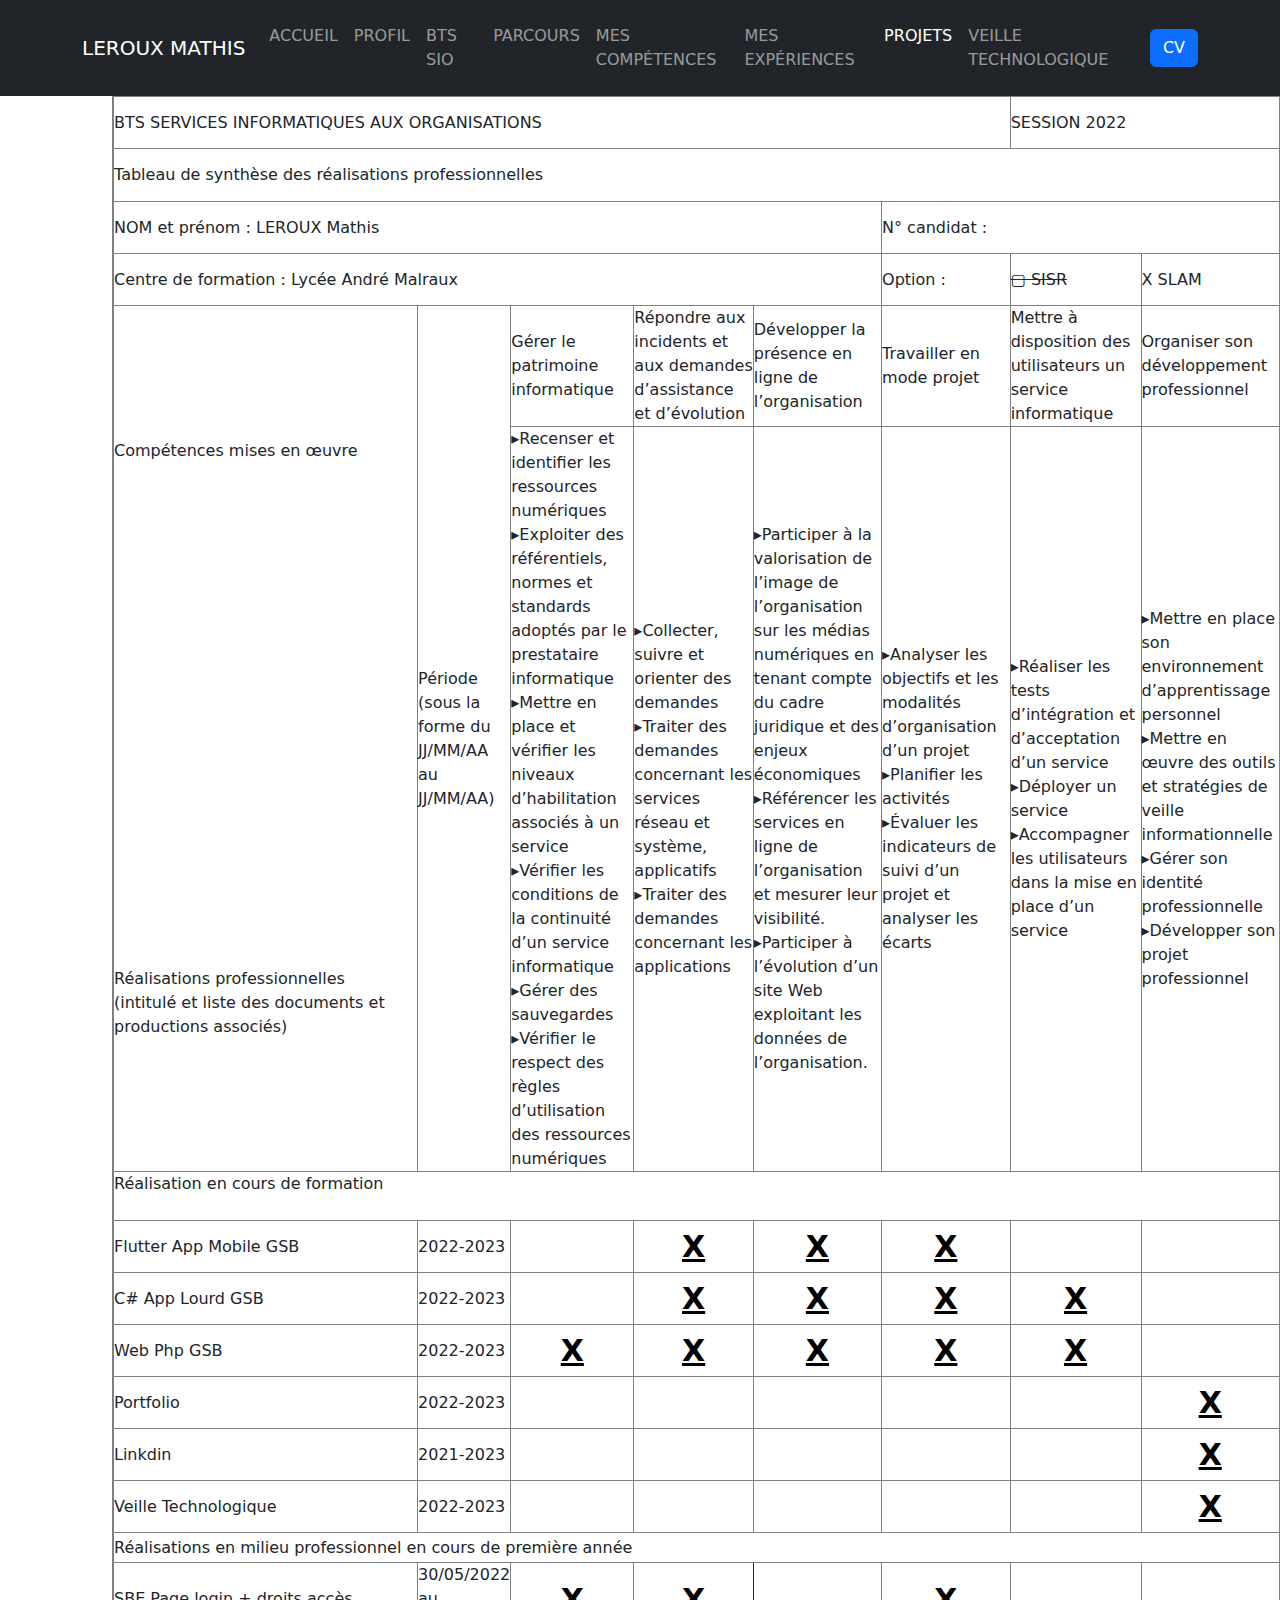
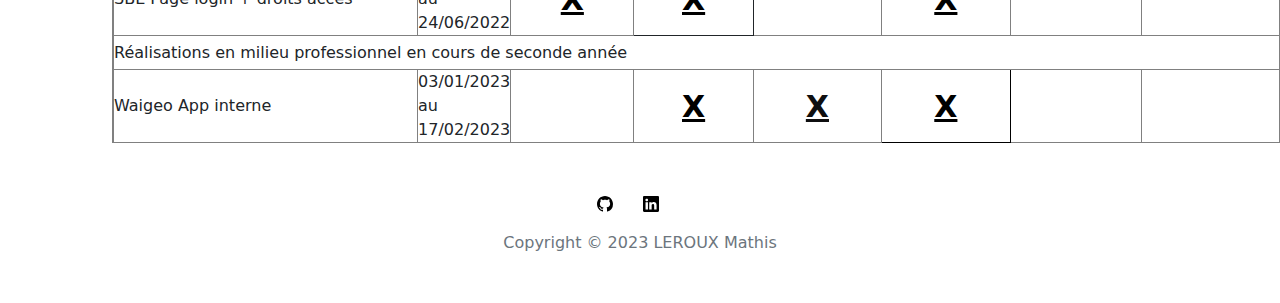
==== commit 042d8d5e: "X" ====
--- a/tableau.html
+++ b/tableau.html
@@ -99,7 +99,7 @@
                     <td class="s15" dir="ltr" style="border-width: 1px;border-style: solid;">2022-2023</td>
                     <td class="s16" style="border-width: 1px;border-style: solid;"></td>
                     <td class="s17" dir="ltr" style="text-align: center;font-weight: bold;font-size: 30px;border-width: 1px;border-style: solid;"><a href="https://trello.com/b/tzz0GpuG/suivi-gsb" style="border-color: var(--bs-black);color: var(--bs-black);">X</a></td>
-                    <td class="s18" style="border-width: 1px;border-style: solid;text-align: center;font-size: 30px;font-weight: bold;"><a href="docTechni" style="border-color: var(--bs-black);color: var(--bs-black);text-align: center;">X</a></td>
+                    <td class="s18" style="border-width: 1px;border-style: solid;text-align: center;font-size: 30px;font-weight: bold;"><a href="https://github.com/LerouxMathis" style="border-color: var(--bs-black);color: var(--bs-black);text-align: center;">X</a></td>
                     <td class="s17" dir="ltr" style="font-size: 30px;text-align: center;font-weight: bold;border-width: 1px;border-style: solid;"><a href="https://trello.com/b/tzz0GpuG/suivi-gsb" style="border-color: var(--bs-black);color: var(--bs-black);">X</a></td>
                     <td class="s17" dir="ltr" style="font-size: 30px;text-align: center;font-weight: bold;border-width: 1px;border-style: solid;"></td>
                     <td class="s19" style="border-width: 1px;border-style: solid;"></td>
@@ -184,7 +184,7 @@
                     <td class="s23" dir="ltr" style="border-width: 1px;border-style: solid;">03/01/2023<br>au<br>17/02/2023</td>
                     <td class="s18" style="border-width: 1px;border-style: solid;"></td>
                     <td class="s17" dir="ltr" style="font-size: 30px;text-align: center;font-weight: bold;border-width: 1px;border-style: solid;"><a href="#" style="border-color: var(--bs-black);color: var(--bs-black);">X</a></td>
-                    <td class="s18" style="border-width: 1px;border-style: solid;"></td>
+                    <td class="s18" style="border-width: 1px;border-style: solid;text-align: center;"><a href="https://github.com/LerouxMathis" style="color: rgb(15,15,16);font-size: 30px;text-align: center;font-weight: bold;">X</a></td>
                     <td class="s17" dir="ltr" style="font-size: 30px;text-align: center;font-weight: bold;border: 1px solid var(--bs-black);"><a href="#" style="border-color: var(--bs-black);color: var(--bs-black);">X</a></td>
                     <td class="s18" style="border-width: 1px;border-style: solid;"></td>
                     <td class="s19" style="border-width: 1px;border-style: solid;"></td>
